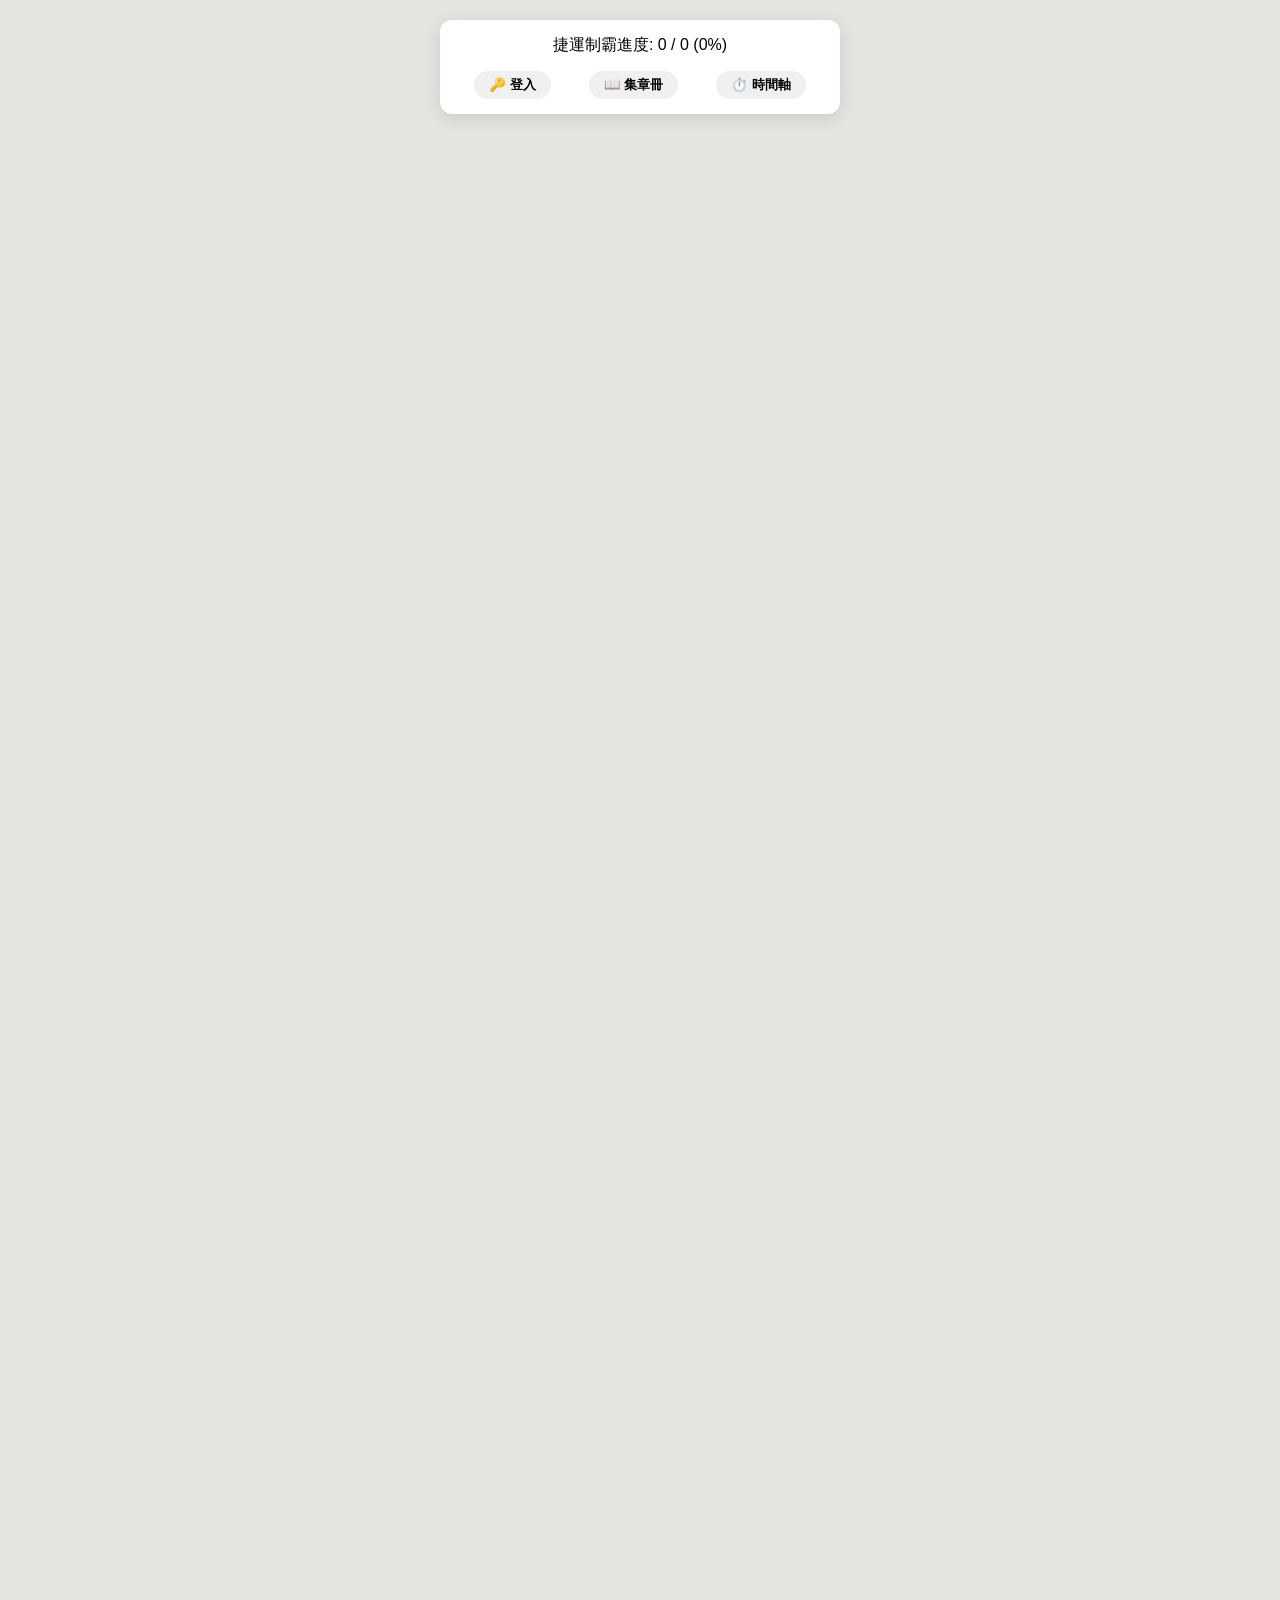
==== index.html @ d78fd59d "Update index.html" ====
<!DOCTYPE html>
<html lang="zh-TW">
<head>
    <meta charset="UTF-8">
    <meta name="viewport" content="width=device-width, initial-scale=1.0">
    <title>雙北捷運足跡冒險</title>
    <link rel="stylesheet" href="https://unpkg.com/leaflet@1.9.4/dist/leaflet.css" />
    <link rel="stylesheet" href="style.css">
    <link rel="manifest" href="manifest.json">
    <meta name="theme-color" content="#e30022">
    <link rel="apple-touch-icon" href="https://via.placeholder.com/192/e30022/FFFFFF?text=Metro">
    <style>
        /* 臨時補上進度條與選單的樣式 */
        #top-bar {
            position: absolute;
            top: 20px;
            left: 50%;
            transform: translateX(-50%);
            width: 90%;
            max-width: 400px;
            background: white;
            padding: 15px;
            border-radius: 12px;
            box-shadow: 0 4px 15px rgba(0,0,0,0.1);
            z-index: 1000;
            text-align: center;
        }
        .progress-container {
            width: 100%;
            background: #eee;
            border-radius: 10px;
            height: 10px;
            margin-top: 10px;
            overflow: hidden;
        }
        #progress-fill {
            height: 100%;
            background: #005edd;
            width: 0%;
            transition: width 0.5s ease;
        }
        .nav-buttons {
            display: flex;
            justify-content: space-around;
            margin-top: 15px;
        }
        .nav-btn {
            padding: 5px 15px;
            border: none;
            border-radius: 20px;
            background: #f0f0f0;
            cursor: pointer;
            font-weight: bold;
        }
    </style>
</head>
<body>
    <div id="app-container">
        <div id="top-bar">
            <div id="progress-text">捷運制霸進度: 0 / 0 (0%)</div>
                <div id="progress-bar">
                    <div id="progress-fill"></div>
                </div>
            <div class="nav-buttons">
                <button class="nav-btn" id="login-status-btn">🔑 登入</button>
                <button class="nav-btn" onclick="location.href='stamps.html'">📖 集章冊</button>
                <button class="nav-btn" onclick="location.href='timeline.html'">⏱️ 時間軸</button>
            </div>
        </div>

        <div id="map"></div>

        <div id="station-card" class="card-hidden">
            <button id="close-btn">×</button>
            <h2 id="card-title">車站名稱</h2>
            <span id="card-line" class="badge">路線</span>

            <div class="card-content">
                <h3>📍 推薦景點</h3>
                <p id="card-spots">景點介紹...</p>
                
                <div class="gallery">
                    <div class="img-box">
                        <h4>📝 紀念章</h4>
                        <img id="stamp-img" src="" alt="紀念章">
                    </div>
                    <div class="img-box">
                        <h4>📸 合照</h4>
                        <img id="photo-img" src="" alt="合照">
                    </div>
                </div>
            </div>
            <div class="gallery">...</div>
                
                <div id="checkin-form" class="hidden" style="margin-top: 15px; padding-top: 15px; border-top: 1px solid #eee;">
                    <h3 style="font-size: 1rem; margin-bottom: 10px;">✅ 實地打卡解鎖</h3>
                    <div style="margin-bottom: 8px;">
                        <label style="font-size: 0.8rem; color: #666; display:block;">📝 上傳紀念章</label>
                        <input type="file" id="upload-stamp" accept="image/*" style="font-size: 0.8rem;">
                    </div>
                    <div style="margin-bottom: 12px;">
                        <label style="font-size: 0.8rem; color: #666; display:block;">📸 上傳合照</label>
                        <input type="file" id="upload-photo" accept="image/*" style="font-size: 0.8rem;">
                    </div>
                    <button id="submit-checkin-btn" class="nav-btn" style="width: 100%; background: #005edd; color: white;">送出解鎖</button>
                    <p id="upload-msg" style="font-size: 0.85rem; text-align: center; margin-top: 8px;"></p>
                </div>
        </div>
    </div>

    <script src="https://unpkg.com/leaflet@1.9.4/dist/leaflet.js"></script>
    <script src="app.js"></script>
</body>
</html>
---- style.css ----
* {
    box-sizing: border-box;
    margin: 0;
    padding: 0;
    font-family: 'Segoe UI', Tahoma, Geneva, Verdana, sans-serif;
}

html, body, #app-container, #map {
    width: 100%;
    height: 100vh; /* 滿版高度 */
    overflow: hidden;
    background-color: #e5e3df; /* 地圖載入前的底色 */
}

/* 車站資訊卡片 */
#station-card {
    position: absolute;
    bottom: 20px;
    left: 50%;
    transform: translateX(-50%);
    width: 90%;
    max-width: 400px;
    background: white;
    border-radius: 16px;
    padding: 20px;
    box-shadow: 0 10px 25px rgba(0,0,0,0.2);
    z-index: 1000; /* 確保浮在地圖上方 */
    transition: all 0.3s ease;
}

.card-hidden {
    bottom: -100% !important; /* 隱藏時往下縮 */
    opacity: 0;
}

#close-btn {
    position: absolute;
    top: 15px;
    right: 15px;
    background: none;
    border: none;
    font-size: 24px;
    cursor: pointer;
    color: #666;
}

.badge {
    display: inline-block;
    padding: 4px 10px;
    border-radius: 20px;
    color: white;
    font-size: 0.85rem;
    font-weight: bold;
    margin-top: 5px;
    margin-bottom: 15px;
}

/* 解鎖/未解鎖視圖切換 */
.hidden {
    display: none !important;
}

#locked-view {
    text-align: center;
    padding: 20px 0;
    color: #888;
    background: #f8f9fa;
    border-radius: 8px;
}

.lock-icon {
    font-size: 40px;
    margin-bottom: 10px;
}

/* 照片排版 */
.gallery {
    display: flex;
    gap: 10px;
    margin-top: 15px;
}

.img-box {
    flex: 1;
    text-align: center;
}

.img-box h4 {
    font-size: 0.9rem;
    color: #555;
    margin-bottom: 5px;
}

.img-box img {
    width: 100%;
    height: 120px;
    object-fit: cover;
    border-radius: 8px;
    background: #eee;
}
/* --- 捷運站名稱地圖標籤樣式 --- */
.station-label {
    background: rgba(255, 255, 255, 0.85); /* 半透明白底，避免擋住地圖細節 */
    border: none;
    box-shadow: 0 1px 3px rgba(0,0,0,0.2);
    font-weight: 600;
    color: #333;
    border-radius: 4px;
    padding: 2px 6px;
    font-size: 0.85rem;
}

/* 隱藏 Leaflet Tooltip 預設的指向小箭頭，讓畫面更乾淨 */
.leaflet-tooltip.station-label::before {
    display: none;
}
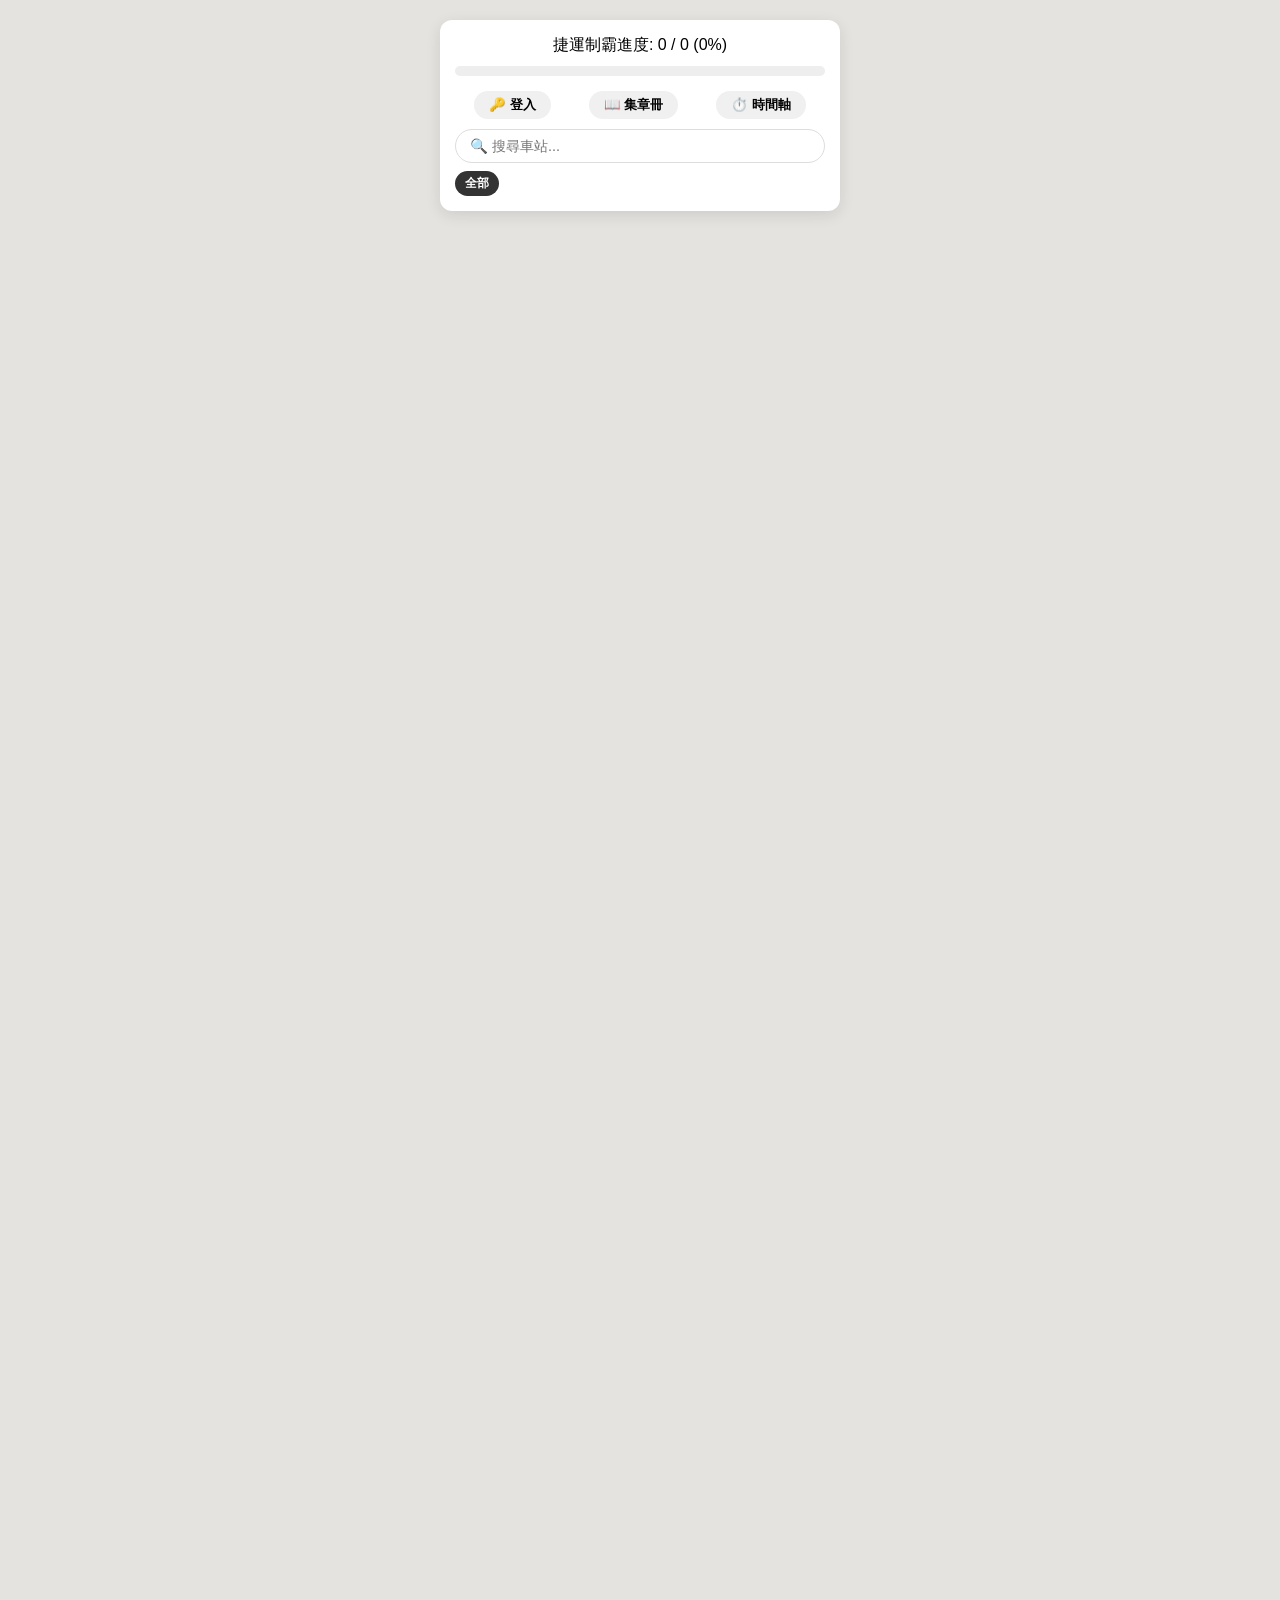
==== commit 21547b17: "Update index.html" ====
--- a/index.html
+++ b/index.html
@@ -10,6 +10,7 @@
     <meta name="theme-color" content="#e30022">
     <link rel="apple-touch-icon" href="https://via.placeholder.com/192/e30022/FFFFFF?text=Metro">
     <style>
+        body { overflow: hidden; height: 100vh; }
         /* 臨時補上進度條與選單的樣式 */
         #top-bar {
             position: absolute;
@@ -52,13 +53,113 @@
             cursor: pointer;
             font-weight: bold;
         }
+        /* 🔧 修正 Leaflet 標籤重疊與阻擋點擊的問題 */
+        .station-label {
+            background-color: rgba(255, 255, 255, 0.85) !important;
+            border: 1px solid rgba(0,0,0,0.1) !important;
+            box-shadow: 0 2px 5px rgba(0,0,0,0.1) !important;
+            font-weight: bold;
+            color: #333;
+            font-size: 0.8rem;
+            pointer-events: none !important;
+        }
+        /* 座標工具 */
+        #coord-display {
+            position: absolute;
+            bottom: 10px;
+            right: 10px;
+            background: rgba(0,0,0,0.65);
+            color: #fff;
+            font-size: 0.78rem;
+            padding: 5px 10px;
+            border-radius: 8px;
+            z-index: 1000;
+            pointer-events: none;
+            font-family: monospace;
+            display: none;
+        }
+        #coord-copied {
+            position: absolute;
+            bottom: 40px;
+            right: 10px;
+            background: #005edd;
+            color: #fff;
+            font-size: 0.78rem;
+            padding: 5px 12px;
+            border-radius: 8px;
+            z-index: 1000;
+            pointer-events: none;
+            opacity: 0;
+            transition: opacity 0.3s;
+        }
+        /* 搜尋框 */
+        #search-box {
+            margin-top: 10px;
+            position: relative;
+        }
+        #search-input {
+            width: 100%;
+            padding: 8px 14px;
+            border: 1px solid #ddd;
+            border-radius: 20px;
+            font-size: 0.9rem;
+            box-sizing: border-box;
+            outline: none;
+        }
+        #search-input:focus { border-color: #005edd; }
+        #search-results {
+            position: absolute;
+            top: calc(100% + 4px);
+            left: 0; right: 0;
+            background: white;
+            border-radius: 10px;
+            box-shadow: 0 4px 15px rgba(0,0,0,0.15);
+            max-height: 200px;
+            overflow-y: auto;
+            z-index: 2000;
+            display: none;
+            text-align: left;
+        }
+        .search-result-item {
+            padding: 10px 14px;
+            cursor: pointer;
+            font-size: 0.9rem;
+            border-bottom: 1px solid #f0f0f0;
+            display: flex;
+            align-items: center;
+            gap: 8px;
+        }
+        .search-result-item:last-child { border-bottom: none; }
+        .search-result-item:hover { background: #f5f5f5; }
+        /* 路線篩選 */
+        #filter-box {
+            display: flex;
+            flex-wrap: wrap;
+            gap: 6px;
+            margin-top: 8px;
+        }
+        .filter-btn {
+            flex-shrink: 0;
+            border: none;
+            border-radius: 14px;
+            padding: 4px 10px;
+            font-size: 0.78rem;
+            font-weight: bold;
+            cursor: pointer;
+            transition: opacity 0.2s, transform 0.1s;
+            white-space: nowrap;
+            color: white;
+        }
+        .filter-btn:active { transform: scale(0.95); }
+        .filter-btn-all { background: #333; }
+        .filter-btn.inactive { opacity: 0.3; }
     </style>
 </head>
 <body>
     <div id="app-container">
         <div id="top-bar">
             <div id="progress-text">捷運制霸進度: 0 / 0 (0%)</div>
-                <div id="progress-bar">
+                <div id="progress-bar" class="progress-container">
                     <div id="progress-fill"></div>
                 </div>
             <div class="nav-buttons">
@@ -66,14 +167,23 @@
                 <button class="nav-btn" onclick="location.href='stamps.html'">📖 集章冊</button>
                 <button class="nav-btn" onclick="location.href='timeline.html'">⏱️ 時間軸</button>
             </div>
+            <div id="search-box">
+                <input type="text" id="search-input" placeholder="🔍 搜尋車站..." autocomplete="off">
+                <div id="search-results"></div>
+            </div>
+            <div id="filter-box">
+                <button id="filter-all-btn" class="filter-btn filter-btn-all">全部</button>
+            </div>
         </div>
 
         <div id="map"></div>
+        <div id="coord-display">📍 lat, lng</div>
+        <div id="coord-copied">已複製！</div>
 
         <div id="station-card" class="card-hidden">
             <button id="close-btn">×</button>
             <h2 id="card-title">車站名稱</h2>
-            <span id="card-line" class="badge">路線</span>
+            <div id="card-line" style="margin-bottom: 10px;"></div>
 
             <div class="card-content">
                 <h3>📍 推薦景點</h3>
@@ -90,8 +200,6 @@
                     </div>
                 </div>
             </div>
-            <div class="gallery">...</div>
-                
                 <div id="checkin-form" class="hidden" style="margin-top: 15px; padding-top: 15px; border-top: 1px solid #eee;">
                     <h3 style="font-size: 1rem; margin-bottom: 10px;">✅ 實地打卡解鎖</h3>
                     <div style="margin-bottom: 8px;">
--- a/style.css
+++ b/style.css
@@ -5,11 +5,15 @@
     font-family: 'Segoe UI', Tahoma, Geneva, Verdana, sans-serif;
 }
 
-html, body, #app-container, #map {
+html, body {
     width: 100%;
-    height: 100vh; /* 滿版高度 */
+    background-color: #e5e3df;
+}
+
+#app-container, #map {
+    width: 100%;
+    height: 100vh;
     overflow: hidden;
-    background-color: #e5e3df; /* 地圖載入前的底色 */
 }
 
 /* 車站資訊卡片 */
@@ -113,4 +117,4 @@
 /* 隱藏 Leaflet Tooltip 預設的指向小箭頭，讓畫面更乾淨 */
 .leaflet-tooltip.station-label::before {
     display: none;
-}+}
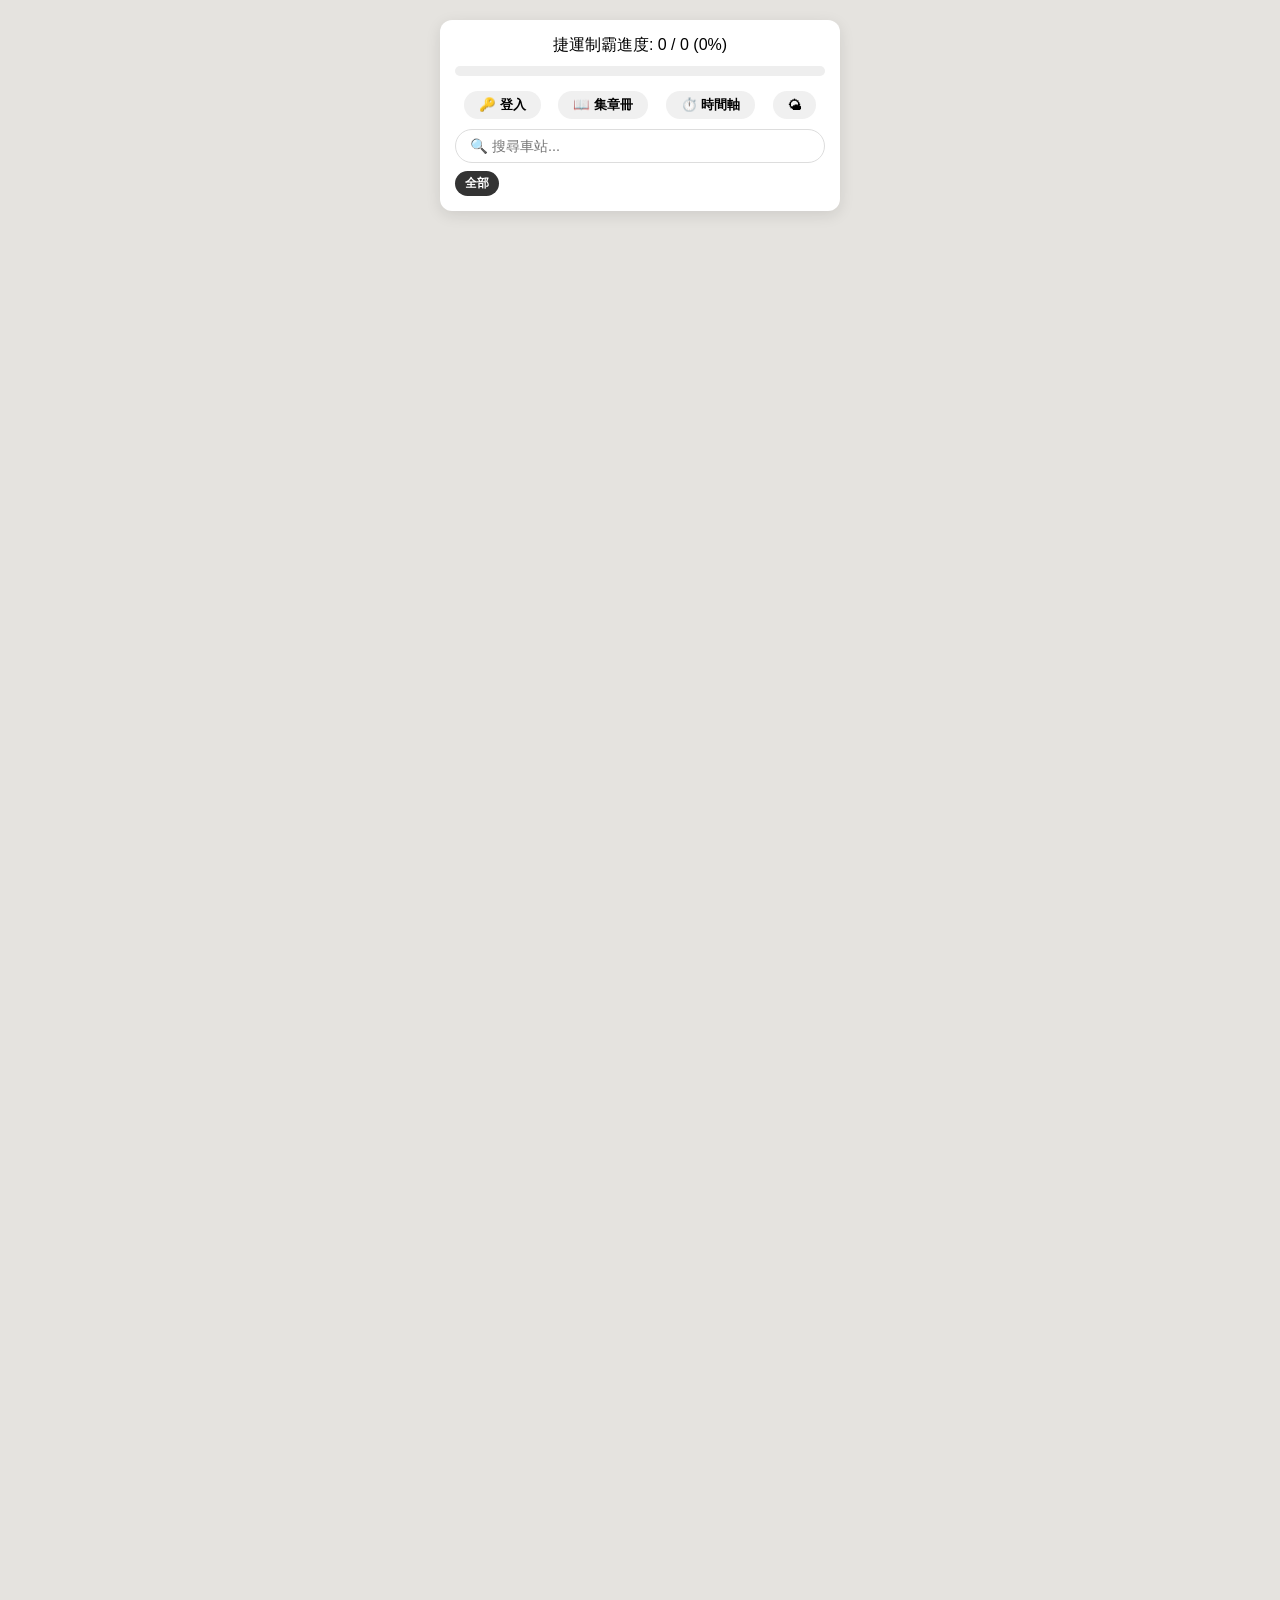
==== commit 9175d472: "fix: remove dead isAdmin, prevent duplicate checkin, fix timeline IDs; feat: map theme switching" ====
--- a/index.html
+++ b/index.html
@@ -1,222 +1,306 @@
-<!DOCTYPE html>
-<html lang="zh-TW">
-<head>
-    <meta charset="UTF-8">
-    <meta name="viewport" content="width=device-width, initial-scale=1.0">
-    <title>雙北捷運足跡冒險</title>
-    <link rel="stylesheet" href="https://unpkg.com/leaflet@1.9.4/dist/leaflet.css" />
-    <link rel="stylesheet" href="style.css">
-    <link rel="manifest" href="manifest.json">
-    <meta name="theme-color" content="#e30022">
-    <link rel="apple-touch-icon" href="https://via.placeholder.com/192/e30022/FFFFFF?text=Metro">
-    <style>
-        body { overflow: hidden; height: 100vh; }
-        /* 臨時補上進度條與選單的樣式 */
-        #top-bar {
-            position: absolute;
-            top: 20px;
-            left: 50%;
-            transform: translateX(-50%);
-            width: 90%;
-            max-width: 400px;
-            background: white;
-            padding: 15px;
-            border-radius: 12px;
-            box-shadow: 0 4px 15px rgba(0,0,0,0.1);
-            z-index: 1000;
-            text-align: center;
-        }
-        .progress-container {
-            width: 100%;
-            background: #eee;
-            border-radius: 10px;
-            height: 10px;
-            margin-top: 10px;
-            overflow: hidden;
-        }
-        #progress-fill {
-            height: 100%;
-            background: #005edd;
-            width: 0%;
-            transition: width 0.5s ease;
-        }
-        .nav-buttons {
-            display: flex;
-            justify-content: space-around;
-            margin-top: 15px;
-        }
-        .nav-btn {
-            padding: 5px 15px;
-            border: none;
-            border-radius: 20px;
-            background: #f0f0f0;
-            cursor: pointer;
-            font-weight: bold;
-        }
-        /* 🔧 修正 Leaflet 標籤重疊與阻擋點擊的問題 */
-        .station-label {
-            background-color: rgba(255, 255, 255, 0.85) !important;
-            border: 1px solid rgba(0,0,0,0.1) !important;
-            box-shadow: 0 2px 5px rgba(0,0,0,0.1) !important;
-            font-weight: bold;
-            color: #333;
-            font-size: 0.8rem;
-            pointer-events: none !important;
-        }
-        /* 座標工具 */
-        #coord-display {
-            position: absolute;
-            bottom: 10px;
-            right: 10px;
-            background: rgba(0,0,0,0.65);
-            color: #fff;
-            font-size: 0.78rem;
-            padding: 5px 10px;
-            border-radius: 8px;
-            z-index: 1000;
-            pointer-events: none;
-            font-family: monospace;
-            display: none;
-        }
-        #coord-copied {
-            position: absolute;
-            bottom: 40px;
-            right: 10px;
-            background: #005edd;
-            color: #fff;
-            font-size: 0.78rem;
-            padding: 5px 12px;
-            border-radius: 8px;
-            z-index: 1000;
-            pointer-events: none;
-            opacity: 0;
-            transition: opacity 0.3s;
-        }
-        /* 搜尋框 */
-        #search-box {
-            margin-top: 10px;
-            position: relative;
-        }
-        #search-input {
-            width: 100%;
-            padding: 8px 14px;
-            border: 1px solid #ddd;
-            border-radius: 20px;
-            font-size: 0.9rem;
-            box-sizing: border-box;
-            outline: none;
-        }
-        #search-input:focus { border-color: #005edd; }
-        #search-results {
-            position: absolute;
-            top: calc(100% + 4px);
-            left: 0; right: 0;
-            background: white;
-            border-radius: 10px;
-            box-shadow: 0 4px 15px rgba(0,0,0,0.15);
-            max-height: 200px;
-            overflow-y: auto;
-            z-index: 2000;
-            display: none;
-            text-align: left;
-        }
-        .search-result-item {
-            padding: 10px 14px;
-            cursor: pointer;
-            font-size: 0.9rem;
-            border-bottom: 1px solid #f0f0f0;
-            display: flex;
-            align-items: center;
-            gap: 8px;
-        }
-        .search-result-item:last-child { border-bottom: none; }
-        .search-result-item:hover { background: #f5f5f5; }
-        /* 路線篩選 */
-        #filter-box {
-            display: flex;
-            flex-wrap: wrap;
-            gap: 6px;
-            margin-top: 8px;
-        }
-        .filter-btn {
-            flex-shrink: 0;
-            border: none;
-            border-radius: 14px;
-            padding: 4px 10px;
-            font-size: 0.78rem;
-            font-weight: bold;
-            cursor: pointer;
-            transition: opacity 0.2s, transform 0.1s;
-            white-space: nowrap;
-            color: white;
-        }
-        .filter-btn:active { transform: scale(0.95); }
-        .filter-btn-all { background: #333; }
-        .filter-btn.inactive { opacity: 0.3; }
-    </style>
-</head>
-<body>
-    <div id="app-container">
-        <div id="top-bar">
-            <div id="progress-text">捷運制霸進度: 0 / 0 (0%)</div>
-                <div id="progress-bar" class="progress-container">
-                    <div id="progress-fill"></div>
-                </div>
-            <div class="nav-buttons">
-                <button class="nav-btn" id="login-status-btn">🔑 登入</button>
-                <button class="nav-btn" onclick="location.href='stamps.html'">📖 集章冊</button>
-                <button class="nav-btn" onclick="location.href='timeline.html'">⏱️ 時間軸</button>
-            </div>
-            <div id="search-box">
-                <input type="text" id="search-input" placeholder="🔍 搜尋車站..." autocomplete="off">
-                <div id="search-results"></div>
-            </div>
-            <div id="filter-box">
-                <button id="filter-all-btn" class="filter-btn filter-btn-all">全部</button>
-            </div>
-        </div>
-
-        <div id="map"></div>
-        <div id="coord-display">📍 lat, lng</div>
-        <div id="coord-copied">已複製！</div>
-
-        <div id="station-card" class="card-hidden">
-            <button id="close-btn">×</button>
-            <h2 id="card-title">車站名稱</h2>
-            <div id="card-line" style="margin-bottom: 10px;"></div>
-
-            <div class="card-content">
-                <h3>📍 推薦景點</h3>
-                <p id="card-spots">景點介紹...</p>
-                
-                <div class="gallery">
-                    <div class="img-box">
-                        <h4>📝 紀念章</h4>
-                        <img id="stamp-img" src="" alt="紀念章">
-                    </div>
-                    <div class="img-box">
-                        <h4>📸 合照</h4>
-                        <img id="photo-img" src="" alt="合照">
-                    </div>
-                </div>
-            </div>
-                <div id="checkin-form" class="hidden" style="margin-top: 15px; padding-top: 15px; border-top: 1px solid #eee;">
-                    <h3 style="font-size: 1rem; margin-bottom: 10px;">✅ 實地打卡解鎖</h3>
-                    <div style="margin-bottom: 8px;">
-                        <label style="font-size: 0.8rem; color: #666; display:block;">📝 上傳紀念章</label>
-                        <input type="file" id="upload-stamp" accept="image/*" style="font-size: 0.8rem;">
-                    </div>
-                    <div style="margin-bottom: 12px;">
-                        <label style="font-size: 0.8rem; color: #666; display:block;">📸 上傳合照</label>
-                        <input type="file" id="upload-photo" accept="image/*" style="font-size: 0.8rem;">
-                    </div>
-                    <button id="submit-checkin-btn" class="nav-btn" style="width: 100%; background: #005edd; color: white;">送出解鎖</button>
-                    <p id="upload-msg" style="font-size: 0.85rem; text-align: center; margin-top: 8px;"></p>
-                </div>
-        </div>
-    </div>
-
-    <script src="https://unpkg.com/leaflet@1.9.4/dist/leaflet.js"></script>
-    <script src="app.js"></script>
-</body>
-</html>
+<!DOCTYPE html>
+<html lang="zh-TW">
+<head>
+    <meta charset="UTF-8">
+    <meta name="viewport" content="width=device-width, initial-scale=1.0">
+    <title>雙北捷運足跡冒險</title>
+    <link rel="stylesheet" href="https://unpkg.com/leaflet@1.9.4/dist/leaflet.css" />
+    <link rel="stylesheet" href="style.css">
+    <link rel="manifest" href="manifest.json">
+    <meta name="theme-color" content="#e30022">
+    <link rel="apple-touch-icon" href="https://via.placeholder.com/192/e30022/FFFFFF?text=Metro">
+    <style>
+        body { overflow: hidden; height: 100vh; }
+        /* 臨時補上進度條與選單的樣式 */
+        #top-bar {
+            position: absolute;
+            top: 20px;
+            left: 50%;
+            transform: translateX(-50%);
+            width: 90%;
+            max-width: 400px;
+            background: white;
+            padding: 15px;
+            border-radius: 12px;
+            box-shadow: 0 4px 15px rgba(0,0,0,0.1);
+            z-index: 1000;
+            text-align: center;
+        }
+        .progress-container {
+            width: 100%;
+            background: #eee;
+            border-radius: 10px;
+            height: 10px;
+            margin-top: 10px;
+            overflow: hidden;
+        }
+        #progress-fill {
+            height: 100%;
+            background: #005edd;
+            width: 0%;
+            transition: width 0.5s ease;
+        }
+        .nav-buttons {
+            display: flex;
+            justify-content: space-around;
+            margin-top: 15px;
+        }
+        .nav-btn {
+            padding: 5px 15px;
+            border: none;
+            border-radius: 20px;
+            background: #f0f0f0;
+            cursor: pointer;
+            font-weight: bold;
+        }
+        /* 🔧 修正 Leaflet 標籤重疊與阻擋點擊的問題 */
+        .station-label {
+            background-color: rgba(255, 255, 255, 0.85) !important;
+            border: 1px solid rgba(0,0,0,0.1) !important;
+            box-shadow: 0 2px 5px rgba(0,0,0,0.1) !important;
+            font-weight: bold;
+            color: #333;
+            font-size: 0.8rem;
+            pointer-events: none !important;
+        }
+        /* 座標工具 */
+        #coord-display {
+            position: absolute;
+            bottom: 10px;
+            right: 10px;
+            background: rgba(0,0,0,0.65);
+            color: #fff;
+            font-size: 0.78rem;
+            padding: 5px 10px;
+            border-radius: 8px;
+            z-index: 1000;
+            pointer-events: none;
+            font-family: monospace;
+            display: none;
+        }
+        #coord-copied {
+            position: absolute;
+            bottom: 40px;
+            right: 10px;
+            background: #005edd;
+            color: #fff;
+            font-size: 0.78rem;
+            padding: 5px 12px;
+            border-radius: 8px;
+            z-index: 1000;
+            pointer-events: none;
+            opacity: 0;
+            transition: opacity 0.3s;
+        }
+        /* 搜尋框 */
+        #search-box {
+            margin-top: 10px;
+            position: relative;
+        }
+        #search-input {
+            width: 100%;
+            padding: 8px 14px;
+            border: 1px solid #ddd;
+            border-radius: 20px;
+            font-size: 0.9rem;
+            box-sizing: border-box;
+            outline: none;
+        }
+        #search-input:focus { border-color: #005edd; }
+        #search-results {
+            position: absolute;
+            top: calc(100% + 4px);
+            left: 0; right: 0;
+            background: white;
+            border-radius: 10px;
+            box-shadow: 0 4px 15px rgba(0,0,0,0.15);
+            max-height: 200px;
+            overflow-y: auto;
+            z-index: 2000;
+            display: none;
+            text-align: left;
+        }
+        .search-result-item {
+            padding: 10px 14px;
+            cursor: pointer;
+            font-size: 0.9rem;
+            border-bottom: 1px solid #f0f0f0;
+            display: flex;
+            align-items: center;
+            gap: 8px;
+        }
+        .search-result-item:last-child { border-bottom: none; }
+        .search-result-item:hover { background: #f5f5f5; }
+        /* 路線篩選 */
+        #filter-box {
+            display: flex;
+            flex-wrap: wrap;
+            gap: 6px;
+            margin-top: 8px;
+        }
+        .filter-btn {
+            flex-shrink: 0;
+            border: none;
+            border-radius: 14px;
+            padding: 4px 10px;
+            font-size: 0.78rem;
+            font-weight: bold;
+            cursor: pointer;
+            transition: opacity 0.2s, transform 0.1s;
+            white-space: nowrap;
+            color: white;
+        }
+        .filter-btn:active { transform: scale(0.95); }
+        .filter-btn-all { background: #333; }
+        .filter-btn.inactive { opacity: 0.3; }
+        /* F3-A - 景點清單 */
+        .spots-list { display: flex; flex-direction: column; gap: 8px; margin-top: 4px; }
+        .spot-item { background: #f8f9fa; border-radius: 8px; padding: 8px 10px; }
+        .spot-name { font-weight: bold; color: #333; font-size: 0.88rem; }
+        .spot-meta { font-size: 0.78rem; color: #666; margin-top: 2px; }
+        .spot-links { display: flex; gap: 6px; margin-top: 6px; }
+        .spot-map-btn { font-size: 0.72rem; padding: 3px 10px; border-radius: 12px; background: #4285f4; color: white; text-decoration: none; font-weight: bold; }
+        .spot-map-btn-apple { background: #555; }
+        .spot-item-header { display: flex; justify-content: space-between; align-items: flex-start; gap: 6px; }
+        .spot-cat-badge { font-size: 0.62rem; padding: 2px 7px; border-radius: 10px; color: white; white-space: nowrap; flex-shrink: 0; margin-top: 1px; }
+        .spot-cat-header { font-size: 0.82rem; font-weight: bold; color: #555; margin: 12px 0 6px; padding-bottom: 5px; border-bottom: 1px solid #e8e8e8; }
+        .spots-fallback { font-size: 0.85rem; color: #555; margin-top: 4px; }
+        .spots-empty { color: #aaa; }
+        .spots-expand-btn { font-size: 0.78rem; color: #005edd; background: none; border: none; cursor: pointer; padding: 6px 0 2px; display: block; }
+        /* 景點 bottom sheet modal */
+        #spots-modal { position: fixed; top: 0; left: 0; width: 100%; height: 100%; background: rgba(0,0,0,0.55); z-index: 9998; display: flex; align-items: flex-end; justify-content: center; transition: opacity 0.25s; }
+        #spots-modal.spots-modal-hidden { opacity: 0; pointer-events: none; }
+        #spots-modal-sheet { background: white; border-radius: 16px 16px 0 0; padding: 20px 16px 32px; width: 100%; max-width: 480px; max-height: 75vh; overflow-y: auto; position: relative; }
+        #spots-modal-close { position: absolute; top: 12px; right: 16px; background: none; border: none; font-size: 28px; cursor: pointer; color: #555; line-height: 1; }
+        #spots-modal-title { font-size: 1rem; font-weight: bold; margin-bottom: 12px; padding-right: 30px; }
+        /* F2 - 多照片展示 */
+        .photos-stamp-row { display: flex; gap: 10px; margin-top: 12px; align-items: flex-start; }
+        .photos-stamp-box { width: 95px; flex-shrink: 0; }
+        .photos-stamp-box h4, .photos-main-box h4 { font-size: 0.8rem; color: #555; margin-bottom: 4px; }
+        .photos-stamp-box img { width: 100%; height: 90px; object-fit: cover; border-radius: 8px; background: #eee; display: block; }
+        .photos-main-box { flex: 1; min-width: 0; }
+        .photos-main-img { width: 100%; height: 120px; object-fit: cover; border-radius: 8px; background: #eee; display: block; }
+        .gallery-expand-btn { font-size: 0.75rem; color: #005edd; background: none; border: none; cursor: pointer; padding: 4px 0; display: block; }
+        .gallery-extra-scroll { display: flex; gap: 8px; overflow-x: auto; padding: 4px 0 6px; }
+        .gallery-extra-item { flex-shrink: 0; width: 80px; text-align: center; }
+        .gallery-extra-item img { width: 80px; height: 70px; object-fit: cover; border-radius: 6px; background: #eee; display: block; }
+        .set-primary-btn { width: 100%; font-size: 0.65rem; background: #005edd; color: white; border: none; border-radius: 4px; padding: 2px 0; cursor: pointer; margin-top: 3px; }
+        .photos-spot-section { margin-top: 12px; }
+        .photos-spot-section h4 { font-size: 0.8rem; color: #555; margin-bottom: 4px; }
+        .gallery-spot-grid { display: flex; flex-wrap: wrap; gap: 6px; }
+        .spot-photo-item { text-align: center; }
+        .spot-photo-item img { width: 80px; height: 70px; object-fit: cover; border-radius: 6px; background: #eee; display: block; }
+        .photo-del-btn { font-size: 0.65rem; background: none; border: none; color: #ff4d4f; cursor: pointer; padding: 2px 0; display: block; width: 100%; text-align: center; }
+        /* 打卡備註 */
+        .note-section { margin-top: 12px; padding-top: 12px; border-top: 1px solid #eee; }
+        .note-display { display: flex; align-items: flex-start; gap: 8px; }
+        .note-text { font-size: 0.83rem; color: #555; line-height: 1.5; flex: 1; white-space: pre-wrap; }
+        .note-edit-btn, .note-add-btn { font-size: 0.75rem; color: #005edd; background: none; border: none; cursor: pointer; white-space: nowrap; padding: 0; flex-shrink: 0; }
+        .note-add-btn { display: block; padding: 2px 0; }
+        .note-textarea { width: 100%; padding: 8px; border: 1px solid #ddd; border-radius: 8px; font-size: 0.85rem; box-sizing: border-box; resize: none; font-family: inherit; }
+        .note-textarea:focus { outline: none; border-color: #005edd; }
+        .note-save-btn { flex: 1; padding: 6px; background: #005edd; color: white; border: none; border-radius: 16px; cursor: pointer; font-size: 0.82rem; font-weight: bold; }
+        .note-cancel-btn { flex: 1; padding: 6px; background: #eee; color: #333; border: none; border-radius: 16px; cursor: pointer; font-size: 0.82rem; }
+        .note-msg { font-size: 0.8rem; margin: 4px 0 0; min-height: 1em; }
+        .supplement-btns { display: flex; gap: 8px; margin-top: 10px; }
+        .supplement-btns button { flex: 1; font-size: 0.78rem; padding: 6px 4px; background: #f0f0f0; border: 1px dashed #ccc; border-radius: 8px; cursor: pointer; }
+        /* 照片燈箱 */
+        #photo-lightbox { position: fixed; top: 0; left: 0; width: 100%; height: 100%; background: rgba(0,0,0,0.88); z-index: 9999; display: flex; justify-content: center; align-items: center; flex-direction: column; transition: opacity 0.25s ease; }
+        #photo-lightbox.lb-hidden { opacity: 0; pointer-events: none; }
+        #lb-img { max-width: 92%; max-height: 80vh; border-radius: 10px; object-fit: contain; box-shadow: 0 5px 25px rgba(0,0,0,0.5); }
+        #lb-caption { color: #fff; margin-top: 14px; font-size: 1rem; font-weight: bold; text-align: center; }
+        #lb-close { position: absolute; top: 18px; right: 24px; color: #fff; font-size: 38px; cursor: pointer; font-weight: bold; line-height: 1; }
+        .gallery-clickable { cursor: pointer; }
+    </style>
+</head>
+<body>
+    <div id="app-container">
+        <div id="top-bar">
+            <div id="progress-text">捷運制霸進度: 0 / 0 (0%)</div>
+                <div id="progress-bar" class="progress-container">
+                    <div id="progress-fill"></div>
+                </div>
+            <div class="nav-buttons">
+                <button class="nav-btn" id="login-status-btn">🔑 登入</button>
+                <button class="nav-btn" onclick="location.href='stamps.html'">📖 集章冊</button>
+                <button class="nav-btn" onclick="location.href='timeline.html'">⏱️ 時間軸</button>
+                <button class="nav-btn" id="theme-btn" title="切換地圖主題">🌤</button>
+            </div>
+            <div id="search-box">
+                <input type="text" id="search-input" placeholder="🔍 搜尋車站..." autocomplete="off">
+                <div id="search-results"></div>
+            </div>
+            <div id="filter-box">
+                <button id="filter-all-btn" class="filter-btn filter-btn-all">全部</button>
+            </div>
+        </div>
+
+        <div id="map"></div>
+
+        <div id="spots-modal" class="spots-modal-hidden">
+            <div id="spots-modal-sheet">
+                <button id="spots-modal-close">&times;</button>
+                <h3 id="spots-modal-title"></h3>
+                <div id="spots-modal-list"></div>
+            </div>
+        </div>
+
+        <div id="photo-lightbox" class="lb-hidden">
+            <span id="lb-close">&times;</span>
+            <img id="lb-img" src="" alt="放大照片">
+            <div id="lb-caption"></div>
+        </div>
+        <div id="coord-display">📍 lat, lng</div>
+        <div id="coord-copied">已複製！</div>
+
+        <div id="station-card" class="card-hidden">
+            <button id="close-btn">×</button>
+            <h2 id="card-title">車站名稱</h2>
+            <div id="card-line" style="margin-bottom: 10px;"></div>
+
+            <div class="card-content">
+                <h3>📍 推薦景點</h3>
+                <div id="card-spots"></div>
+                
+                <div id="photos-area"></div>
+            </div>
+                <div id="checkin-form" class="hidden" style="margin-top: 15px; padding-top: 15px; border-top: 1px solid #eee;">
+                    <h3 style="font-size: 1rem; margin-bottom: 10px;">✅ 實地打卡解鎖</h3>
+                    <div style="margin-bottom: 8px;">
+                        <label style="font-size: 0.8rem; color: #666; display:block;">📝 上傳紀念章（1張）</label>
+                        <input type="file" id="upload-stamp" accept="image/*" style="font-size: 0.8rem;">
+                    </div>
+                    <div style="margin-bottom: 8px;">
+                        <label style="font-size: 0.8rem; color: #666; display:block;">📸 上傳合照（至少1張，可多選，第一張為主要）</label>
+                        <input type="file" id="upload-photo" accept="image/*" multiple style="font-size: 0.8rem;">
+                    </div>
+                    <div style="margin-bottom: 12px;">
+                        <label style="font-size: 0.8rem; color: #666; display:block;">🌟 景點照（選填，可多選）</label>
+                        <input type="file" id="upload-spot" accept="image/*" multiple style="font-size: 0.8rem;">
+                    </div>
+                    <div style="margin-bottom: 12px;">
+                        <label style="font-size: 0.8rem; color: #666; display:block;">💬 備註（選填）</label>
+                        <textarea id="checkin-note" rows="2" placeholder="記下這次的感想..." style="width:100%;padding:8px;border:1px solid #ddd;border-radius:8px;font-size:0.85rem;box-sizing:border-box;resize:none;font-family:inherit;"></textarea>
+                    </div>
+                    <button id="submit-checkin-btn" class="nav-btn" style="width: 100%; background: #005edd; color: white;">送出解鎖</button>
+                    <p id="upload-msg" style="font-size: 0.85rem; text-align: center; margin-top: 8px;"></p>
+                </div>
+
+            <div id="supplement-area" class="hidden" style="margin-top: 12px; padding-top: 12px; border-top: 1px solid #eee;">
+                <div class="supplement-btns">
+                    <button id="add-extra-btn">+ 補傳合照</button>
+                    <button id="add-spot-btn">+ 補傳景點照</button>
+                </div>
+                <div id="supplement-form" class="hidden" style="margin-top: 8px; padding: 10px; background: #f8f9fa; border-radius: 8px;">
+                    <input type="file" id="supplement-file" accept="image/*" multiple style="font-size: 0.8rem; display: block; margin-bottom: 6px;">
+                    <button id="supplement-submit-btn" class="nav-btn" style="width: 100%; background: #005edd; color: white; font-size: 0.85rem;">確認上傳</button>
+                    <p id="supplement-msg" style="font-size: 0.82rem; text-align: center; margin-top: 6px;"></p>
+                </div>
+            </div>
+        </div>
+    </div>
+
+    <script src="https://unpkg.com/leaflet@1.9.4/dist/leaflet.js"></script>
+    <script src="app.js"></script>
+</body>
+</html>
--- a/style.css
+++ b/style.css
@@ -1,120 +1,122 @@
-* {
-    box-sizing: border-box;
-    margin: 0;
-    padding: 0;
-    font-family: 'Segoe UI', Tahoma, Geneva, Verdana, sans-serif;
-}
-
-html, body {
-    width: 100%;
-    background-color: #e5e3df;
-}
-
-#app-container, #map {
-    width: 100%;
-    height: 100vh;
-    overflow: hidden;
-}
-
-/* 車站資訊卡片 */
-#station-card {
-    position: absolute;
-    bottom: 20px;
-    left: 50%;
-    transform: translateX(-50%);
-    width: 90%;
-    max-width: 400px;
-    background: white;
-    border-radius: 16px;
-    padding: 20px;
-    box-shadow: 0 10px 25px rgba(0,0,0,0.2);
-    z-index: 1000; /* 確保浮在地圖上方 */
-    transition: all 0.3s ease;
-}
-
-.card-hidden {
-    bottom: -100% !important; /* 隱藏時往下縮 */
-    opacity: 0;
-}
-
-#close-btn {
-    position: absolute;
-    top: 15px;
-    right: 15px;
-    background: none;
-    border: none;
-    font-size: 24px;
-    cursor: pointer;
-    color: #666;
-}
-
-.badge {
-    display: inline-block;
-    padding: 4px 10px;
-    border-radius: 20px;
-    color: white;
-    font-size: 0.85rem;
-    font-weight: bold;
-    margin-top: 5px;
-    margin-bottom: 15px;
-}
-
-/* 解鎖/未解鎖視圖切換 */
-.hidden {
-    display: none !important;
-}
-
-#locked-view {
-    text-align: center;
-    padding: 20px 0;
-    color: #888;
-    background: #f8f9fa;
-    border-radius: 8px;
-}
-
-.lock-icon {
-    font-size: 40px;
-    margin-bottom: 10px;
-}
-
-/* 照片排版 */
-.gallery {
-    display: flex;
-    gap: 10px;
-    margin-top: 15px;
-}
-
-.img-box {
-    flex: 1;
-    text-align: center;
-}
-
-.img-box h4 {
-    font-size: 0.9rem;
-    color: #555;
-    margin-bottom: 5px;
-}
-
-.img-box img {
-    width: 100%;
-    height: 120px;
-    object-fit: cover;
-    border-radius: 8px;
-    background: #eee;
-}
-/* --- 捷運站名稱地圖標籤樣式 --- */
-.station-label {
-    background: rgba(255, 255, 255, 0.85); /* 半透明白底，避免擋住地圖細節 */
-    border: none;
-    box-shadow: 0 1px 3px rgba(0,0,0,0.2);
-    font-weight: 600;
-    color: #333;
-    border-radius: 4px;
-    padding: 2px 6px;
-    font-size: 0.85rem;
-}
-
-/* 隱藏 Leaflet Tooltip 預設的指向小箭頭，讓畫面更乾淨 */
-.leaflet-tooltip.station-label::before {
-    display: none;
-}
+* {
+    box-sizing: border-box;
+    margin: 0;
+    padding: 0;
+    font-family: 'Segoe UI', Tahoma, Geneva, Verdana, sans-serif;
+}
+
+html, body {
+    width: 100%;
+    background-color: #e5e3df;
+}
+
+#app-container, #map {
+    width: 100%;
+    height: 100vh;
+    overflow: hidden;
+}
+
+/* 車站資訊卡片 */
+#station-card {
+    position: absolute;
+    bottom: 20px;
+    left: 50%;
+    transform: translateX(-50%);
+    width: 90%;
+    max-width: 400px;
+    background: white;
+    border-radius: 16px;
+    padding: 20px;
+    box-shadow: 0 10px 25px rgba(0,0,0,0.2);
+    z-index: 1000;
+    transition: all 0.3s ease;
+    max-height: 75vh;
+    overflow-y: auto;
+}
+
+.card-hidden {
+    bottom: -100% !important; /* 隱藏時往下縮 */
+    opacity: 0;
+}
+
+#close-btn {
+    position: absolute;
+    top: 15px;
+    right: 15px;
+    background: none;
+    border: none;
+    font-size: 24px;
+    cursor: pointer;
+    color: #666;
+}
+
+.badge {
+    display: inline-block;
+    padding: 4px 10px;
+    border-radius: 20px;
+    color: white;
+    font-size: 0.85rem;
+    font-weight: bold;
+    margin-top: 5px;
+    margin-bottom: 15px;
+}
+
+/* 解鎖/未解鎖視圖切換 */
+.hidden {
+    display: none !important;
+}
+
+#locked-view {
+    text-align: center;
+    padding: 20px 0;
+    color: #888;
+    background: #f8f9fa;
+    border-radius: 8px;
+}
+
+.lock-icon {
+    font-size: 40px;
+    margin-bottom: 10px;
+}
+
+/* 照片排版 */
+.gallery {
+    display: flex;
+    gap: 10px;
+    margin-top: 15px;
+}
+
+.img-box {
+    flex: 1;
+    text-align: center;
+}
+
+.img-box h4 {
+    font-size: 0.9rem;
+    color: #555;
+    margin-bottom: 5px;
+}
+
+.img-box img {
+    width: 100%;
+    height: 120px;
+    object-fit: cover;
+    border-radius: 8px;
+    background: #eee;
+}
+/* --- 捷運站名稱地圖標籤樣式 --- */
+.station-label {
+    background: rgba(255, 255, 255, 0.85); /* 半透明白底，避免擋住地圖細節 */
+    border: none;
+    box-shadow: 0 1px 3px rgba(0,0,0,0.2);
+    font-weight: 600;
+    color: #333;
+    border-radius: 4px;
+    padding: 2px 6px;
+    font-size: 0.85rem;
+}
+
+/* 隱藏 Leaflet Tooltip 預設的指向小箭頭，讓畫面更乾淨 */
+.leaflet-tooltip.station-label::before {
+    display: none;
+}
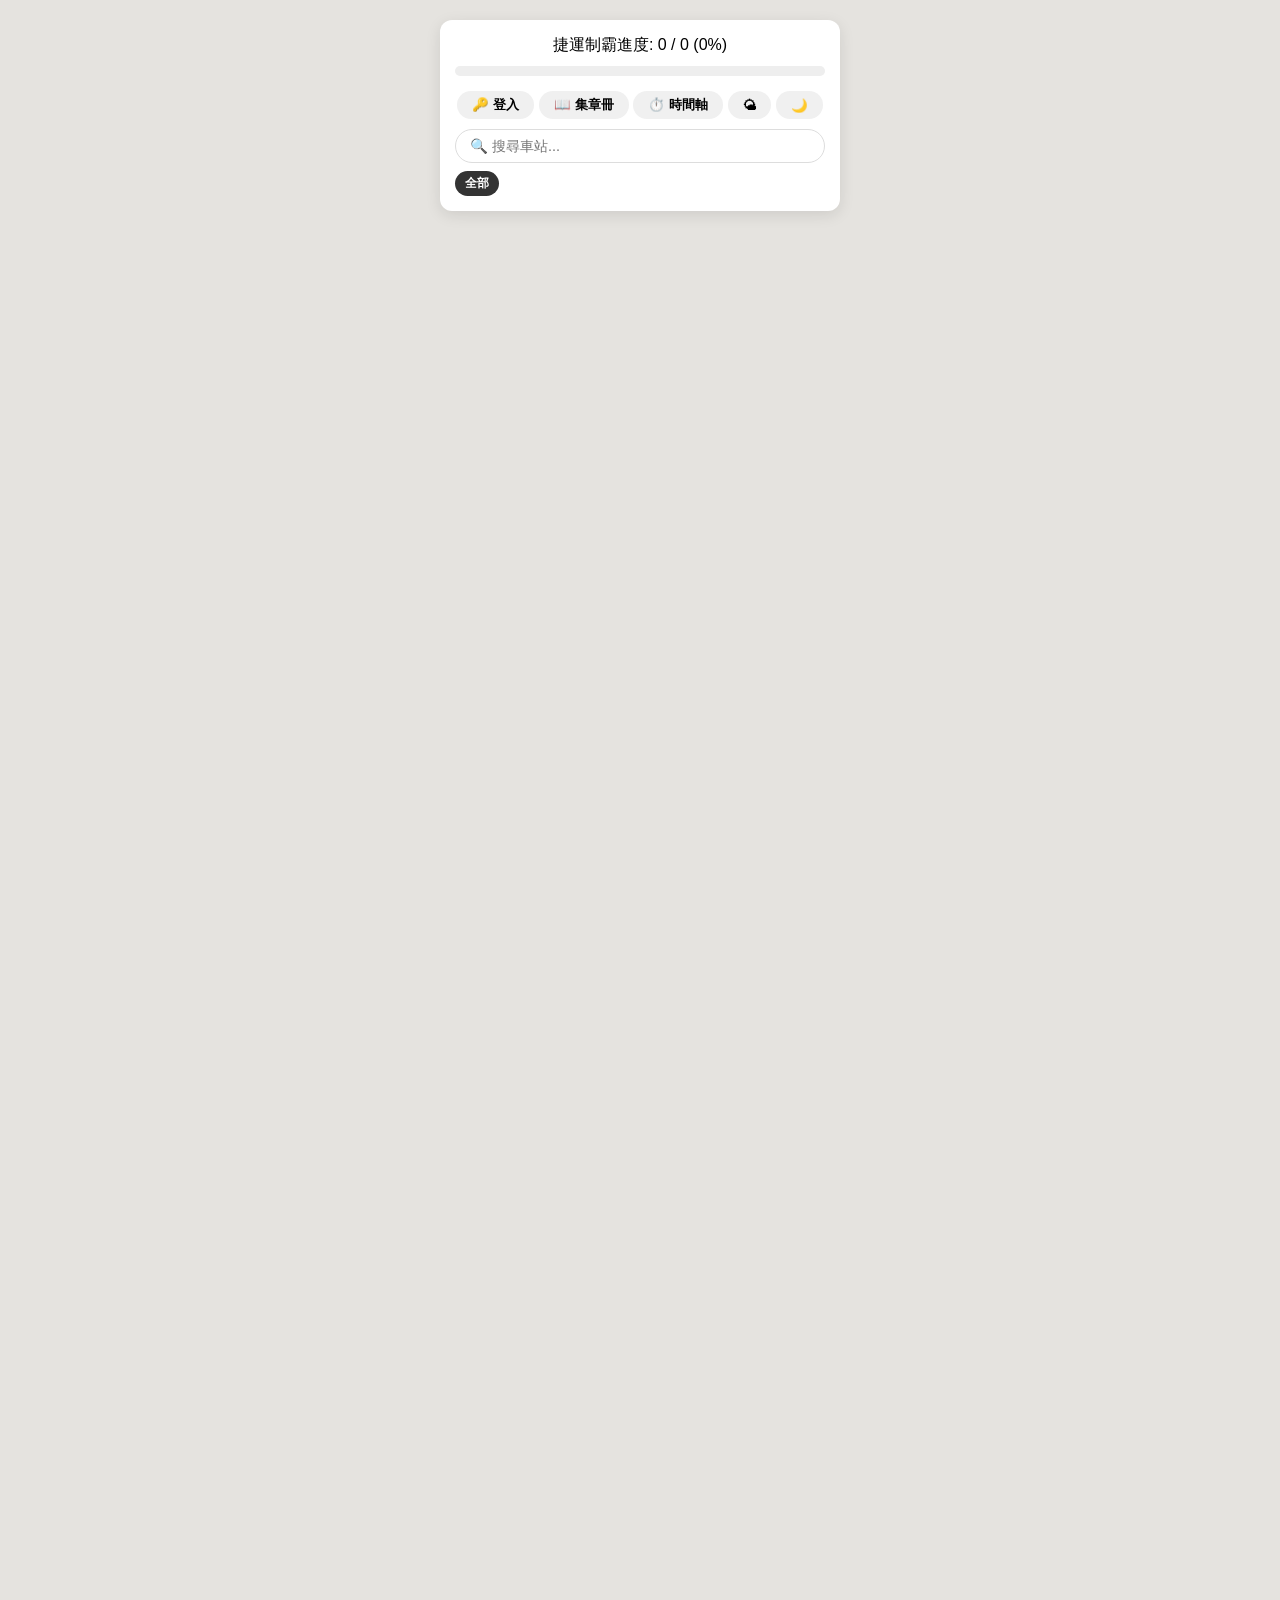
==== commit 580588cc: "feat: full app dark mode + 6 map tile options (satellite, OSM, topo)" ====
--- a/index.html
+++ b/index.html
@@ -211,6 +211,38 @@
         #lb-caption { color: #fff; margin-top: 14px; font-size: 1rem; font-weight: bold; text-align: center; }
         #lb-close { position: absolute; top: 18px; right: 24px; color: #fff; font-size: 38px; cursor: pointer; font-weight: bold; line-height: 1; }
         .gallery-clickable { cursor: pointer; }
+
+        /* ── 深色模式 (index.html) ── */
+        body.dark #top-bar { background: #22223a !important; box-shadow: 0 4px 15px rgba(0,0,0,0.45) !important; }
+        body.dark #progress-text { color: #e0e0ee !important; }
+        body.dark .progress-container { background: #2a2a3d !important; }
+        body.dark .nav-btn { background: #2a2a3d !important; color: #e0e0ee !important; }
+        body.dark #search-input { background: #2a2a3d !important; color: #e0e0ee !important; border-color: #44445a !important; }
+        body.dark #search-results { background: #22223a !important; box-shadow: 0 4px 15px rgba(0,0,0,0.45) !important; }
+        body.dark .search-result-item { color: #e0e0ee !important; border-color: #33334d !important; }
+        body.dark .search-result-item:hover { background: #2a2a3d !important; }
+        body.dark #card-title { color: #e0e0ee !important; }
+        body.dark .card-content h3 { color: #e0e0ee !important; }
+        body.dark #checkin-form { border-color: #33334d !important; }
+        body.dark #checkin-form h3 { color: #e0e0ee !important; }
+        body.dark #checkin-form label { color: #9999bb !important; }
+        body.dark #checkin-note { background: #2a2a3d !important; color: #e0e0ee !important; border-color: #44445a !important; }
+        body.dark #supplement-area { border-color: #33334d !important; }
+        body.dark #supplement-form { background: #2a2a3d !important; }
+        body.dark .supplement-btns button { background: #2a2a3d !important; border-color: #44445a !important; color: #e0e0ee !important; }
+        body.dark #spots-modal-sheet { background: #22223a !important; }
+        body.dark #spots-modal-title { color: #e0e0ee !important; }
+        body.dark .spot-item { background: #2a2a3d !important; }
+        body.dark .spot-name { color: #e0e0ee !important; }
+        body.dark .spot-meta { color: #9999bb !important; }
+        body.dark .spot-cat-header { color: #9999bb !important; border-color: #33334d !important; }
+        body.dark .spots-fallback { color: #9999bb !important; }
+        body.dark .spots-empty { color: #555 !important; }
+        body.dark .note-section { border-color: #33334d !important; }
+        body.dark .note-text { color: #9999bb !important; }
+        body.dark .note-textarea { background: #2a2a3d !important; color: #e0e0ee !important; border-color: #44445a !important; }
+        body.dark .note-cancel-btn { background: #2a2a3d !important; color: #e0e0ee !important; }
+        body.dark .photos-spot-section h4 { color: #9999bb !important; }
     </style>
 </head>
 <body>
@@ -225,6 +257,7 @@
                 <button class="nav-btn" onclick="location.href='stamps.html'">📖 集章冊</button>
                 <button class="nav-btn" onclick="location.href='timeline.html'">⏱️ 時間軸</button>
                 <button class="nav-btn" id="theme-btn" title="切換地圖主題">🌤</button>
+                <button class="nav-btn" id="dark-btn" title="深色模式">🌙</button>
             </div>
             <div id="search-box">
                 <input type="text" id="search-input" placeholder="🔍 搜尋車站..." autocomplete="off">
--- a/style.css
+++ b/style.css
@@ -119,4 +119,39 @@
 /* 隱藏 Leaflet Tooltip 預設的指向小箭頭，讓畫面更乾淨 */
 .leaflet-tooltip.station-label::before {
     display: none;
+}
+
+/* ─── 全域深色模式 ─────────────────────────────── */
+body.dark {
+    background-color: #16161f !important;
+    color: #e0e0ee;
+}
+body.dark .header,
+body.dark .page-header {
+    background: #1c1c2f !important;
+    box-shadow: 0 2px 10px rgba(0,0,0,0.4) !important;
+}
+body.dark .back-btn,
+body.dark .header-back {
+    background: #2a2a3d !important;
+    color: #e0e0ee !important;
+}
+body.dark #station-card {
+    background: #22223a !important;
+    color: #e0e0ee !important;
+    box-shadow: 0 10px 25px rgba(0,0,0,0.5) !important;
+}
+body.dark #close-btn { color: #9999bb !important; }
+body.dark #locked-view {
+    background: #2a2a3d !important;
+    color: #9999bb !important;
+}
+body.dark .img-box h4,
+body.dark .photos-stamp-box h4,
+body.dark .photos-main-box h4 { color: #9999bb !important; }
+body.dark .station-label {
+    background-color: rgba(28,28,47,0.92) !important;
+    color: #d0d0ee !important;
+    border-color: rgba(255,255,255,0.08) !important;
+    box-shadow: 0 1px 4px rgba(0,0,0,0.4) !important;
 }
